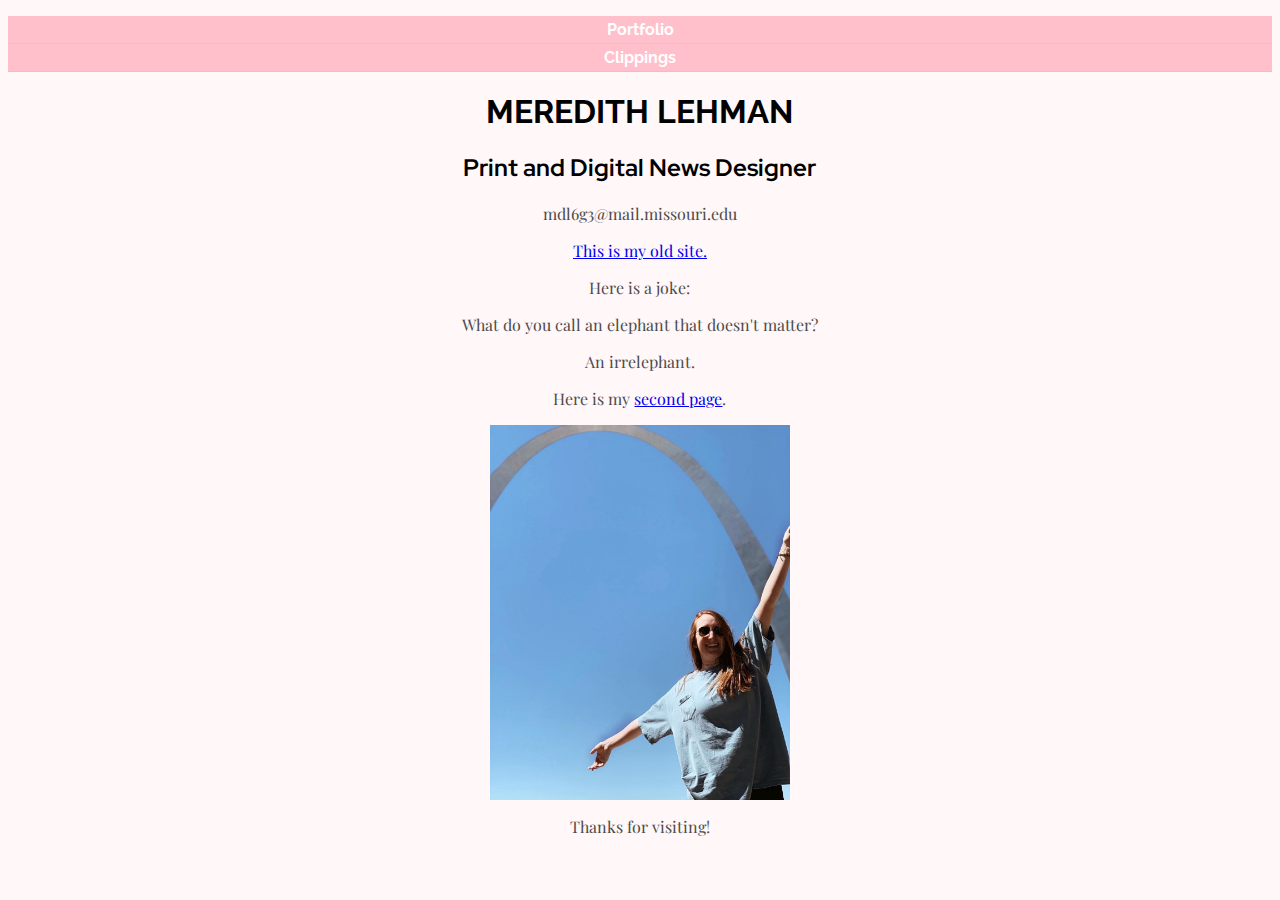
==== index.html @ 4743840f "design changes" ====
<!DOCTYPE html PUBLIC "-//W3C//DTD XHTML 1.0 Transitional//EN"
   "http://www.w3.org/TR/xhtml1/DTD/xhtml1-transitional.dtd">

   <html xmlns="http://www.w3.org/1999/xhtml">
 <head>
     <title>Meredith Lehman's Website</title>
     <meta http-equiv="content-type" content="text/html;charset=utf-8" />
     <link href="https://fonts.googleapis.com/css?family=Playfair+Display|Raleway|Red+Hat+Display&display=swap" rel="stylesheet">
       <link rel="stylesheet" type="text/css" href="style.css">

     </head>
  <body>
      <ul id="nav">
        <li><a href="https://meredithlehman.wordpress.com/newspaper/" target="_blank">Portfolio</a></li>
        <li><a href="https://meredithlehman.wordpress.com/category/clippings/" target="_blank">Clippings</a></li>
        </ul>
  <div id="container">
    <h1>MEREDITH LEHMAN</h1>
    <h2>Print and Digital News Designer</h2>
    <p>mdl6g3@mail.missouri.edu</p>
    <p><a href="oldindex.html">This is my old site.</a></p>
<p>Here is a joke:</p>
    <p>What do you call an elephant that doesn't matter?</p>
    <p>An irrelephant.</p>


      <p>Here is my <a href="secondpage.html" target="_blank">second page</a>.</p>
      <p><a href="mailto:mdl6g3@mail.missouri.edu"><img src="images/mdl at the arch.jpg" alt="Meredith Lehman." width="300px" /></a></p>
</div>

<p id="footer">Thanks for visiting!</p>


    </body>


    </html>
---- style.css ----
/*styles go here*/

/*p {
    color: red;
}*/

p {
	color: #4c4c4c;
    font-family: 'Playfair Display', serif;
		text-align: center;
}

h1 {
		font-family: 'Raleway', sans-serif;
		text-align: center;
}

h2 {
		font-family: 'Red Hat Display', sans-serif;
		text-align: center;
}


body {
  background-color: #fff7f8
}

#container{
    width: 95%;
    margin: 0 auto;
}

#nav {
    padding: 0;
	  list-style-type: none;
}

#nav li {
    margin: 0;
    padding: 0;
	  border-bottom: 1px solid #ccc;
}

#nav a:link, #nav a:visited {
	  display:block;
    color: #ffffff;
    background-color: #ffc0cb;
    font-weight: bold;
    text-align:center;
    text-decoration: none;
    padding: 4px;
    font-family: 'Raleway', sans-serif;
}

#nav a:hover, #nav a:active {
    background-color: #ffdae0;
    color: #4c4c4c;
}

.caption {
    color: black;
    font-family: Georgia, "Times New Roman", serif;
    font-style: italic;
    font-size: 0.8em;
    margin-top: 0;
    text-align: right;
}

#footer {
    color: #4c4c4c;
    font-family: 'Playfair Display', serif;
		text-align: center;
}

img {
	border: none;
}
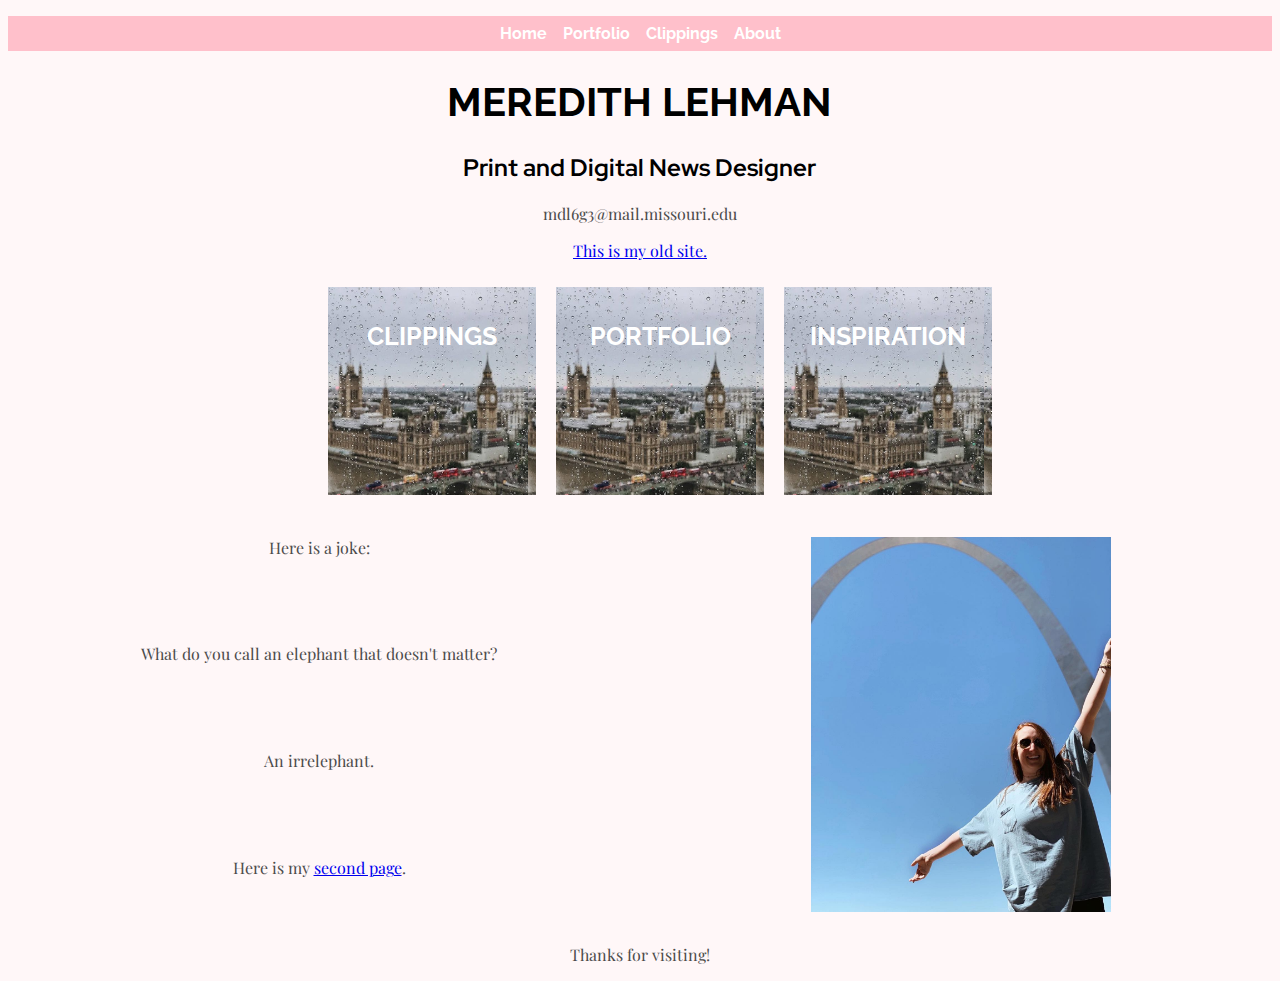
==== commit f9f4a878: "grids" ====
--- a/index.html
+++ b/index.html
@@ -9,23 +9,39 @@
        <link rel="stylesheet" type="text/css" href="style.css">
 
      </head>
+
   <body>
-      <ul id="nav">
+
+    <nav>
+      <ul id="nav" class="navigation">
+        <li><a href="https://google.com" target="_blank">Home</a></li>
         <li><a href="https://meredithlehman.wordpress.com/newspaper/" target="_blank">Portfolio</a></li>
         <li><a href="https://meredithlehman.wordpress.com/category/clippings/" target="_blank">Clippings</a></li>
+        <li><a href="https://google.com" target="_blank">About</a></li>
         </ul>
-  <div id="container">
+    </nav>
+
+  <div id="container" class="cards">
     <h1>MEREDITH LEHMAN</h1>
     <h2>Print and Digital News Designer</h2>
     <p>mdl6g3@mail.missouri.edu</p>
-    <p><a href="oldindex.html">This is my old site.</a></p>
-<p>Here is a joke:</p>
-    <p>What do you call an elephant that doesn't matter?</p>
-    <p>An irrelephant.</p>
+    <p><a href="oldindex2.html">This is my old site.</a></p>
+</div>
 
+  <div class="cards">
+    <ul class="boxlinks">
+      <li class="clippings"><a href="https://meredithlehman.wordpress.com/category/clippings/" target="_blank">CLIPPINGS</a></li>
+      <li class="portfolio"><a href="https://meredithlehman.wordpress.com/newspaper/" target="_blank">PORTFOLIO</a></li>
+      <li class="inspiration"><a href="https://www.pinterest.com/meredithlehman12/" target="_blank">INSPIRATION</a></li>
+    </ul>
+  </div>
+<div class="joke">
+<p class="question">Here is a joke:</p>
+    <p class="opener">What do you call an elephant that doesn't matter?</p>
+    <p class="closer">An irrelephant.</p>
 
-      <p>Here is my <a href="secondpage.html" target="_blank">second page</a>.</p>
-      <p><a href="mailto:mdl6g3@mail.missouri.edu"><img src="images/mdl at the arch.jpg" alt="Meredith Lehman." width="300px" /></a></p>
+      <p class="page">Here is my <a href="secondpage.html" target="_blank">second page</a>.</p>
+      <p class="image"><a href="mailto:mdl6g3@mail.missouri.edu"><img src="images/mdl at the arch.jpg" alt="Meredith Lehman." width="300px" /></a></p>
 </div>
 
 <p id="footer">Thanks for visiting!</p>
--- a/style.css
+++ b/style.css
@@ -13,6 +13,7 @@
 h1 {
 		font-family: 'Raleway', sans-serif;
 		text-align: center;
+		font-size: 40px;
 }
 
 h2 {
@@ -30,6 +31,30 @@
     margin: 0 auto;
 }
 
+
+.caption {
+    color: black;
+    font-family: Georgia, "Times New Roman", serif;
+    font-style: italic;
+    font-size: 0.8em;
+    margin-top: 0;
+    text-align: right;
+}
+
+#footer {
+    color: #4c4c4c;
+    font-family: 'Playfair Display', serif;
+		text-align: center;
+}
+
+img {
+	border: none;
+}
+
+
+/* NAVIGATION */
+
+
 #nav {
     padding: 0;
 	  list-style-type: none;
@@ -38,7 +63,13 @@
 #nav li {
     margin: 0;
     padding: 0;
-	  border-bottom: 1px solid #ccc;
+		display:block;
+    color: #ffffff;
+    background-color: #ffc0cb;
+    font-weight: bold;
+    text-align:center;
+    padding: 4px;
+    font-family: 'Raleway', sans-serif;
 }
 
 #nav a:link, #nav a:visited {
@@ -57,21 +88,130 @@
     color: #4c4c4c;
 }
 
-.caption {
-    color: black;
-    font-family: Georgia, "Times New Roman", serif;
-    font-style: italic;
-    font-size: 0.8em;
-    margin-top: 0;
-    text-align: right;
-}
-
-#footer {
-    color: #4c4c4c;
-    font-family: 'Playfair Display', serif;
-		text-align: center;
-}
-
-img {
-	border: none;
-}
+
+.navigation {
+	background-color: #ffc0cb;
+	display: flex;
+	flex-direction: column;
+}
+
+@media screen and (min-width: 450px){
+	.navigation{
+		flex-flow: row;
+		justify-content: center;
+	}
+}
+
+@media screen and (max-width: 600px){
+	.navigation{
+		flex-flow: column;
+		justify-content: center;
+	}
+}
+
+
+/* GRID */
+
+.clippings{
+	grid-area: a;
+	background-image: url('images/cardsbackground.jpg');
+	background-size: 200px;
+	width:200px;
+height: 200px;
+}
+
+.portfolio{
+	grid-area: b;
+	background-image: url('images/cardsbackground.jpg');
+	background-size: 200px;
+	width:200px;
+	height: 200px;
+}
+
+.inspiration{
+	grid-area: c;
+	background-image: url('images/cardsbackground.jpg');
+	background-size: 200px;
+	width:200px;
+	height: 200px;
+}
+
+.name{
+	grid-area: d;
+}
+
+.email{
+	grid-area: e;
+}
+
+.link{
+	grid-area: f;
+}
+
+.title{
+	grid-area: g;
+}
+
+.cards ul{
+	display:flex;
+	flex-flow:row;
+	justify-content: center;
+}
+
+.boxlinks li{
+	margin: 10px;
+	color: #ffffff;
+	font-family: 'Raleway', sans-serif;
+	text-decoration: none;
+	font-weight: bold;
+	text-align:center;
+	font-size: 25px;
+	padding: 4px;
+	list-style: none;
+	display: inline-block;
+	text-align: center;
+	vertical-align: middle;
+	line-height: 90px;
+}
+
+.boxlinks a:link, .boxlinks a:visited {
+    color: #ffffff;
+    font-weight: bold;
+    text-align:center;
+    text-decoration: none;
+    padding: 4px;
+    font-family: 'Raleway', sans-serif;
+}
+
+@media screen and (min-width:1000px){
+  .joke{
+    display:grid;
+    grid-template-columns:1fr 1fr;
+    grid-gap:20px;
+    grid-template-areas:
+    "a e"
+		"b e"
+		"c e"
+		"d e"
+  }
+}
+
+.question{
+	grid-area: a;
+}
+
+.opener{
+	grid-area: b;
+}
+
+.closer{
+	grid-area: c;
+}
+
+.page{
+	grid-area: d;
+}
+
+.image{
+	grid-area: e;
+}
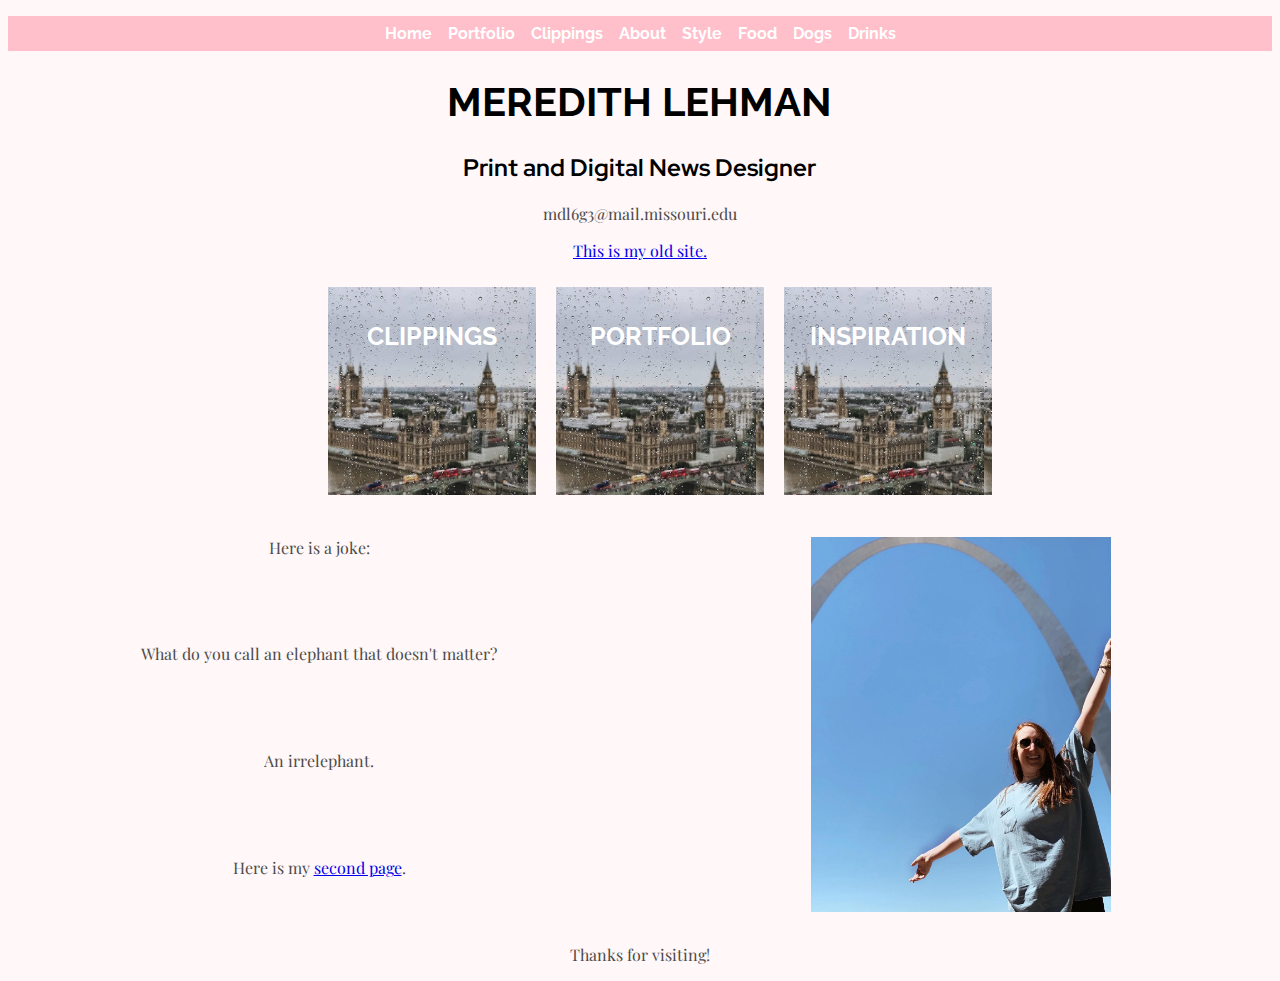
==== commit 864be0f8: "hamburger menu edits" ====
--- a/index.html
+++ b/index.html
@@ -5,21 +5,30 @@
  <head>
      <title>Meredith Lehman's Website</title>
      <meta http-equiv="content-type" content="text/html;charset=utf-8" />
-     <link href="https://fonts.googleapis.com/css?family=Playfair+Display|Raleway|Red+Hat+Display&display=swap" rel="stylesheet">
-       <link rel="stylesheet" type="text/css" href="style.css">
+     <link href="https://fonts.googleapis.com/css?family=Playfair+Display|Raleway|Red+Hat+Display&display=swap" rel="stylesheet"></link>
+       <link rel="stylesheet" type="text/css" href="style.css"></link>
+       <script src="https://code.jquery.com/jquery-1.12.0.min.js"></script>
+       <script src="js/finished.js" type="text/javascript"></script>
 
      </head>
 
   <body>
 
     <nav>
+
+    <a class="menu-trigger" href="#">&#9776;</a>
       <ul id="nav" class="navigation">
         <li><a href="https://google.com" target="_blank">Home</a></li>
         <li><a href="https://meredithlehman.wordpress.com/newspaper/" target="_blank">Portfolio</a></li>
         <li><a href="https://meredithlehman.wordpress.com/category/clippings/" target="_blank">Clippings</a></li>
         <li><a href="https://google.com" target="_blank">About</a></li>
+        <li><a href="google.com" target="_blank">Style</a></li>
+        <li><a href="google.com" target="_blank">Food</a></li>
+        <li><a href="google.com" target="_blank">Dogs</a></li>
+        <li><a href="google.com" target="_blank">Drinks</a></li>
         </ul>
     </nav>
+
 
   <div id="container" class="cards">
     <h1>MEREDITH LEHMAN</h1>
--- a/style.css
+++ b/style.css
@@ -215,3 +215,84 @@
 .image{
 	grid-area: e;
 }
+
+/*javascript starts here*/
+
+#menu {
+    display: block;
+    list-style-type: none;
+}
+
+
+header {
+    display: flex;
+    flex-flow: row;
+}
+
+.menu-trigger {
+    order: 1;
+    font-size: 1.75em;
+    width: 2em;
+}
+
+
+#menu {
+    display: none;
+}
+
+@media screen and (min-width: 599px) {
+
+  #menu {
+  	background-color: #000000;
+  	display: flex;
+  	flex-direction: row;
+    justify-content: space-around;
+  }
+
+  .menu-trigger{
+    display:none;
+  }
+
+
+}
+
+@media screen and (min-width: 700px){
+
+    #menu ul {
+        display: flex;
+    }
+
+
+    .menu-trigger {
+        display: none;
+    }
+
+    header h1 {
+        order: 1;
+    }
+
+    nav {
+        order: 2;
+    }
+
+}
+
+.menu-trigger a.icon {
+  color: white;
+  display: block;
+  position: absolute;
+  right: 0;
+  top: 0;
+}
+
+/* Add a grey background color on mouse-over */
+.menu-trigger a:hover {
+  background-color:#ffcce6;
+  color: white;
+}
+
+/* Style the active link (or home/logo) */
+.menu-trigger {
+  background-color: #ffcce6;
+  color: white;
+}
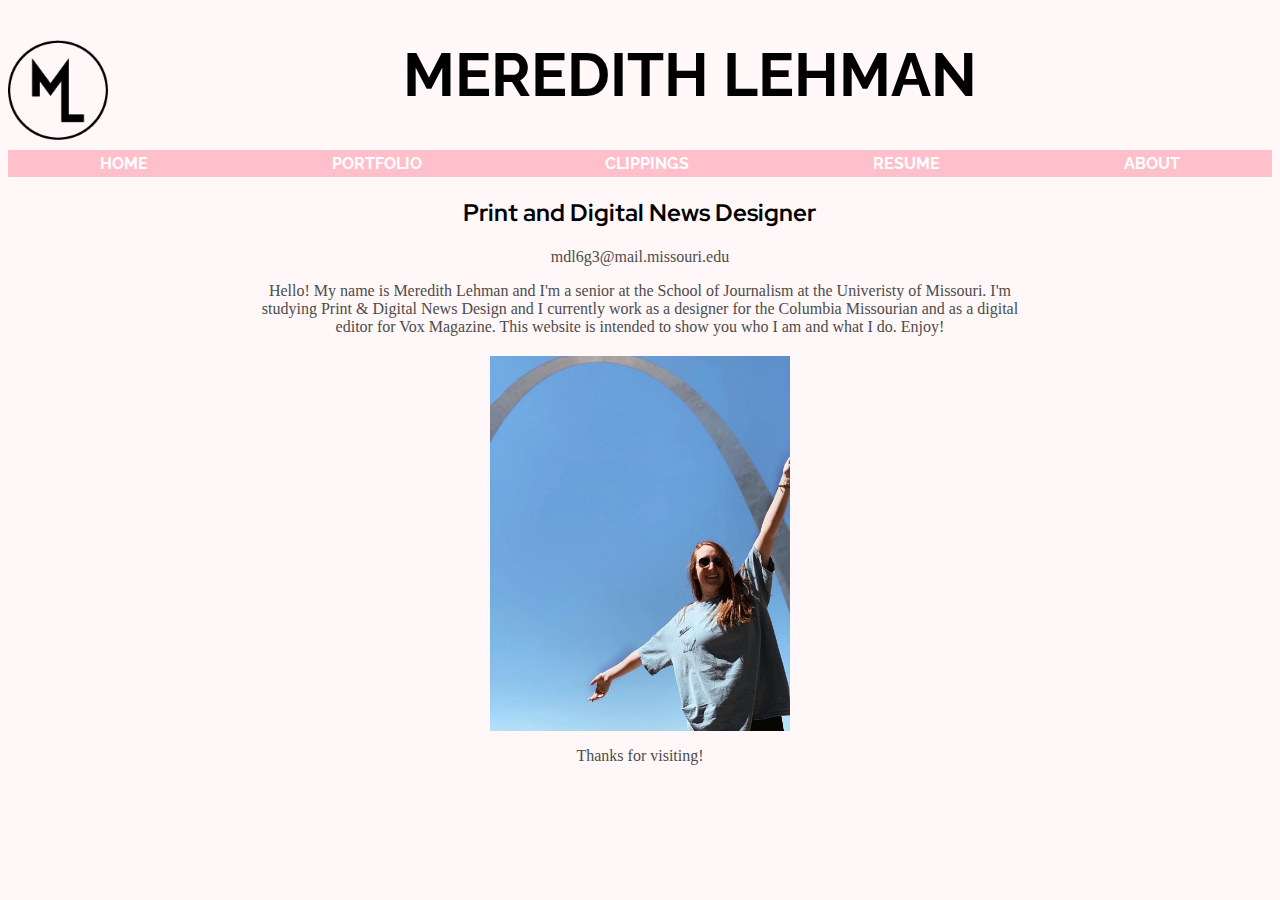
==== commit f8f553d8: "adding pages" ====
--- a/index.html
+++ b/index.html
@@ -14,44 +14,32 @@
 
   <body>
 
+    <div class="header">
+      <a href="https://j4502-fs19.github.io/meredithlehman/"><img src="images/mdllogo.png" alt="logo"/></a>
+      <h1>MEREDITH LEHMAN</h1>
+    </div>
+
     <nav>
 
     <a class="menu-trigger" href="#">&#9776;</a>
       <ul id="nav" class="navigation">
-        <li><a href="https://google.com" target="_blank">Home</a></li>
-        <li><a href="https://meredithlehman.wordpress.com/newspaper/" target="_blank">Portfolio</a></li>
-        <li><a href="https://meredithlehman.wordpress.com/category/clippings/" target="_blank">Clippings</a></li>
-        <li><a href="https://google.com" target="_blank">About</a></li>
-        <li><a href="google.com" target="_blank">Style</a></li>
-        <li><a href="google.com" target="_blank">Food</a></li>
-        <li><a href="google.com" target="_blank">Dogs</a></li>
-        <li><a href="google.com" target="_blank">Drinks</a></li>
+        <li><a href="https://j4502-fs19.github.io/meredithlehman/" target="_blank">HOME</a></li>
+        <li><a href="https://meredithlehman.wordpress.com/newspaper/" target="_blank">PORTFOLIO</a></li>
+        <li><a href="https://meredithlehman.wordpress.com/category/clippings/" target="_blank">CLIPPINGS</a></li>
+        <li><a href="resume.html" target="_blank">RESUME</a></li>
+        <li><a href="about.html" target="_blank">ABOUT</a></li>
         </ul>
     </nav>
 
 
   <div id="container" class="cards">
-    <h1>MEREDITH LEHMAN</h1>
     <h2>Print and Digital News Designer</h2>
     <p>mdl6g3@mail.missouri.edu</p>
-    <p><a href="oldindex2.html">This is my old site.</a></p>
 </div>
 
-  <div class="cards">
-    <ul class="boxlinks">
-      <li class="clippings"><a href="https://meredithlehman.wordpress.com/category/clippings/" target="_blank">CLIPPINGS</a></li>
-      <li class="portfolio"><a href="https://meredithlehman.wordpress.com/newspaper/" target="_blank">PORTFOLIO</a></li>
-      <li class="inspiration"><a href="https://www.pinterest.com/meredithlehman12/" target="_blank">INSPIRATION</a></li>
-    </ul>
-  </div>
-<div class="joke">
-<p class="question">Here is a joke:</p>
-    <p class="opener">What do you call an elephant that doesn't matter?</p>
-    <p class="closer">An irrelephant.</p>
+<p id="container"> Hello! My name is Meredith Lehman and I'm a senior at the School of Journalism at the Univeristy of Missouri. I'm studying Print & Digital News Design and I currently work as a designer for the Columbia Missourian and as a digital editor for Vox Magazine. This website is intended to show you who I am and what I do. Enjoy!</p>
 
-      <p class="page">Here is my <a href="secondpage.html" target="_blank">second page</a>.</p>
       <p class="image"><a href="mailto:mdl6g3@mail.missouri.edu"><img src="images/mdl at the arch.jpg" alt="Meredith Lehman." width="300px" /></a></p>
-</div>
 
 <p id="footer">Thanks for visiting!</p>
 
--- a/style.css
+++ b/style.css
@@ -4,9 +4,52 @@
     color: red;
 }*/
 
+.header img {
+  float: left;
+  width: 100px;
+  height: 100px;
+}
+
+.header h1 {
+	font-size: 60px;
+	position: relative;
+}
+
+.resume{
+	height: 842px;
+	width: 595px;
+	display: block;
+margin: auto;
+}
+
+.art{
+	padding: 10px;
+}
+
+#icon{
+	margin-top: 5px;
+	display: flex;
+	vertical-align: middle;
+}
+
+.concept{
+  margin: auto;
+}
+/*
+.name{
+	font-family: 'Raleway' , sans-serif;
+	font-size: 75px;
+	display: flex;
+  flex-direction: row;
+  justify-content: space-around;
+  align-content: center;
+  align-self: baseline;
+}
+}
+*/
 p {
 	color: #4c4c4c;
-    font-family: 'Playfair Display', serif;
+    font-family: 'PT Serif', serif;
 		text-align: center;
 }
 
@@ -27,7 +70,7 @@
 }
 
 #container{
-    width: 95%;
+    width: 60%;
     margin: 0 auto;
 }
 
@@ -43,7 +86,7 @@
 
 #footer {
     color: #4c4c4c;
-    font-family: 'Playfair Display', serif;
+    font-family: 'PT Serif', serif;
 		text-align: center;
 }
 
@@ -68,7 +111,7 @@
     background-color: #ffc0cb;
     font-weight: bold;
     text-align:center;
-    padding: 4px;
+    padding: 0px;
     font-family: 'Raleway', sans-serif;
 }
 
@@ -109,11 +152,13 @@
 	}
 }
 
+.image{
+	margin-top: 20px;
+}
 
 /* GRID */
 
 .clippings{
-	grid-area: a;
 	background-image: url('images/cardsbackground.jpg');
 	background-size: 200px;
 	width:200px;
@@ -121,7 +166,6 @@
 }
 
 .portfolio{
-	grid-area: b;
 	background-image: url('images/cardsbackground.jpg');
 	background-size: 200px;
 	width:200px;
@@ -129,27 +173,10 @@
 }
 
 .inspiration{
-	grid-area: c;
 	background-image: url('images/cardsbackground.jpg');
 	background-size: 200px;
 	width:200px;
 	height: 200px;
-}
-
-.name{
-	grid-area: d;
-}
-
-.email{
-	grid-area: e;
-}
-
-.link{
-	grid-area: f;
-}
-
-.title{
-	grid-area: g;
 }
 
 .cards ul{
@@ -166,10 +193,8 @@
 	font-weight: bold;
 	text-align:center;
 	font-size: 25px;
-	padding: 4px;
 	list-style: none;
 	display: inline-block;
-	text-align: center;
 	vertical-align: middle;
 	line-height: 90px;
 }
@@ -196,29 +221,9 @@
   }
 }
 
-.question{
-	grid-area: a;
-}
-
-.opener{
-	grid-area: b;
-}
-
-.closer{
-	grid-area: c;
-}
-
-.page{
-	grid-area: d;
-}
-
-.image{
-	grid-area: e;
-}
-
 /*javascript starts here*/
 
-#menu {
+#nav {
     display: block;
     list-style-type: none;
 }
@@ -236,14 +241,14 @@
 }
 
 
-#menu {
+#nav {
     display: none;
 }
 
 @media screen and (min-width: 599px) {
 
-  #menu {
-  	background-color: #000000;
+  #nav {
+  	background-color: #ffc0cb;
   	display: flex;
   	flex-direction: row;
     justify-content: space-around;
@@ -256,12 +261,15 @@
 
 }
 
-@media screen and (min-width: 700px){
-
-    #menu ul {
+@media screen and (min-width: 599px){
+
+    #nav ul {
         display: flex;
     }
 
+		#nav {
+		    display: flex;
+		}
 
     .menu-trigger {
         display: none;
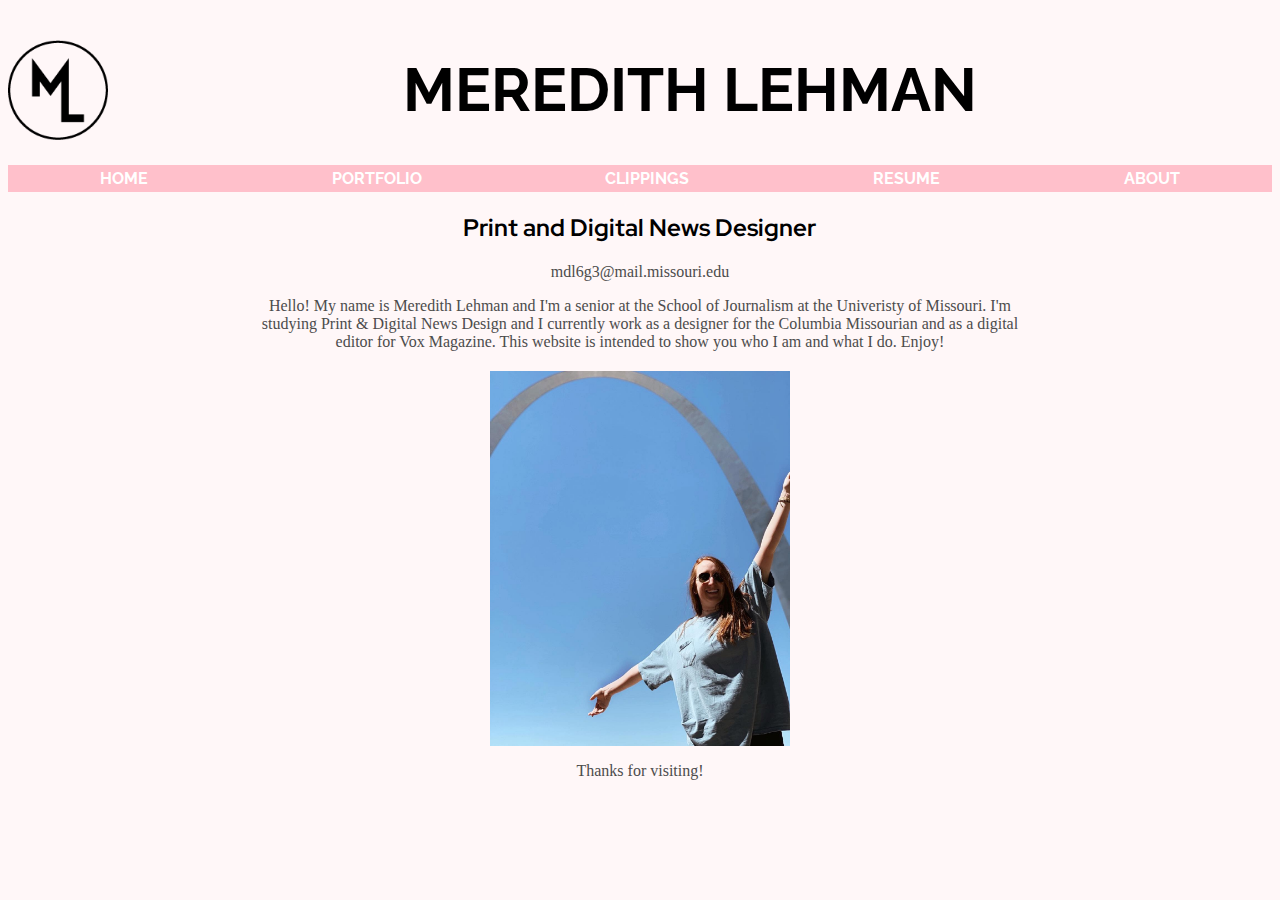
==== commit 23798226: "portfolio changes" ====
--- a/index.html
+++ b/index.html
@@ -24,7 +24,7 @@
     <a class="menu-trigger" href="#">&#9776;</a>
       <ul id="nav" class="navigation">
         <li><a href="https://j4502-fs19.github.io/meredithlehman/" target="_blank">HOME</a></li>
-        <li><a href="https://meredithlehman.wordpress.com/newspaper/" target="_blank">PORTFOLIO</a></li>
+        <li><a href="portfolio.html" target="_blank">PORTFOLIO</a></li>
         <li><a href="https://meredithlehman.wordpress.com/category/clippings/" target="_blank">CLIPPINGS</a></li>
         <li><a href="resume.html" target="_blank">RESUME</a></li>
         <li><a href="about.html" target="_blank">ABOUT</a></li>
--- a/style.css
+++ b/style.css
@@ -13,6 +13,7 @@
 .header h1 {
 	font-size: 60px;
 	position: relative;
+  padding-top: 15px;
 }
 
 .resume{
@@ -26,16 +27,65 @@
 	padding: 10px;
 }
 
+.concept{
+  padding-left: 40px;
+}
+
+.row2{
+  padding: 10px;
+  padding-left: 100px;
+}
+
+.ggp{
+  padding: 10px;
+}
+
+.tiffanys{
+  padding: 10px;
+}
+
 #icon{
-	margin-top: 5px;
+	margin-top: -10px;
 	display: flex;
 	vertical-align: middle;
 }
 
+/*
 .concept{
-  margin: auto;
-}
-/*
+  display: grid;
+  grid-template-columns: repeat(3,1fr);
+  grid-template-rows: repeat(2,1fr);
+  grid-gap: 10px;
+  align-items: center;
+  max-width: 600px;
+}
+
+.eye{
+  grid-column: 1/2;
+  grid-row: 1/2;
+}
+
+.high{
+  grid-column: 2/3;
+  grid-row: 1/2;
+}
+
+.gg{
+  grid-column: 3/4;
+  grid-row: 1/2;
+}
+
+.ggp{
+  grid-column: 1/2;
+  grid-row: 2/3;
+}
+
+.tiffanys{
+  grid-column: 2/4;
+  grid-row: 2/3;
+}
+
+
 .name{
 	font-family: 'Raleway' , sans-serif;
 	font-size: 75px;
